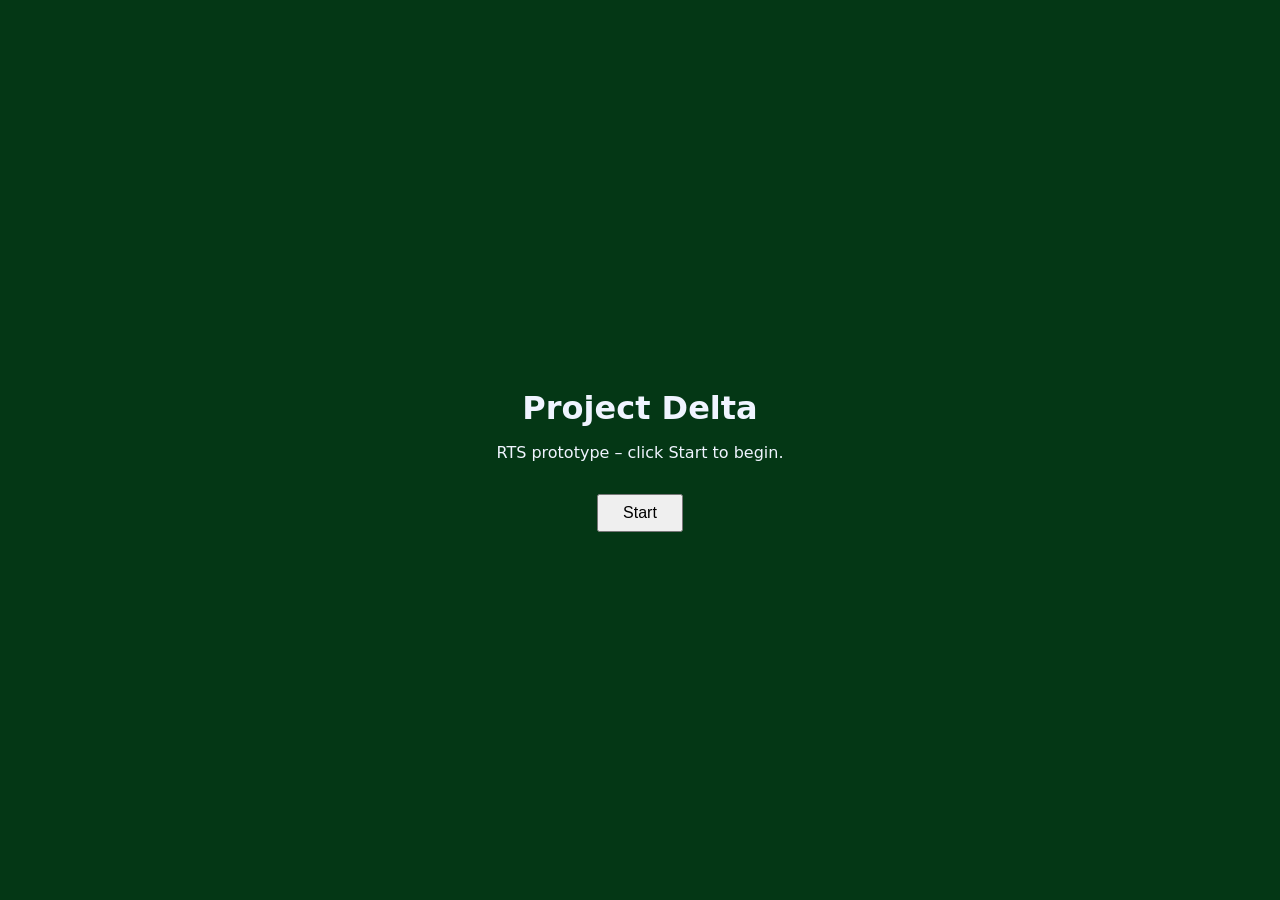
==== index.html @ 67fea427 "Started Prototype. Added First two unit shapes, two buildings, one resource, and basic movement & un" ====
<!DOCTYPE html>
<html lang="en">
<head>
    <meta charset="UTF-8">
    <title>Mercenaries Of Armolga</title>
    <link rel="stylesheet" href="style.css">
</head>
<body class="main-menu">
  <div class="menu-container">
    <h1>Project Delta</h1>
    <p>RTS prototype – click Start to begin.</p>
    <button id="start-btn">Start</button>
  </div>

  <script>
    document.getElementById('start-btn').addEventListener('click', () => {
      // For now, go straight to the level; we can route through a setup page later.
      window.location.href = 'html/level.html';
    });
  </script>
</body>
</html>
---- style.css ----
/* General reset-ish */
html, body {
    margin: 0;
    padding: 0;
    height: 100%;
    font-family: system-ui, sans-serif;
    background: #043715;
    color: #f0f4ff;
}

/* Menu screen */
.main-menu {
    display: flex;
    align-items: center;
    justify-content: center;
}

.menu-container {
    text-align: center;
}

.menu-container h1 {
    margin-bottom: 0.5rem;
}

.menu-container button {
    margin-top: 1rem;
    padding: 0.5rem 1.5rem;
    font-size: 1rem;
    cursor: pointer;
}

/* Level screen */
.level {
    display: flex;
    align-items: center;
    justify-content: center;
}

#gameCanvas {
    border: 2px solid #3a4a7a;
    background: radial-gradient(circle at center, #46f293, #0f4f3a);
}

.game-wrapper {
    display: flex;
    gap: 16px;
    align-items: flex-start;
}

#resource-hud {
  position: fixed;
  top: 8px;
  right: 12px;
  color: #f0f4ff;
  font-size: 14px;
  display: flex;
  align-items: center;
  gap: 6px;
  z-index: 10;
}

#scraps-icon {
  color: #b87333; /* copper color to match the node [web:119] */
  font-size: 16px;
}

#scraps-amount {
  font-weight: bold;
  color: #b87333;
}

#ui-panel {
    color: #f0f4ff;
    font-size: 14px;
}

.ui-section.hidden {
    display: none;
}

#building-ui button {
    margin-top: 0.5rem;
    padding: 0.25rem 1rem;
    cursor: pointer;
}

#train-info {
  margin-top: 4px;
  font-size: 12px;
  color: #cfd8ff;
}

.progress {
  margin-top: 0.5rem;
  width: 150px;
  height: 10px;
  border: 1px solid #f0f4ff;
  background: rgba(0, 0, 0, 0.4);
  position: relative;
  overflow: hidden;
}

.progress.hidden {
  display: none;
}

#train-progress-fill {
  height: 100%;
  width: 0%;
  background: #46f293;
  transition: width 0.1s linear;
}
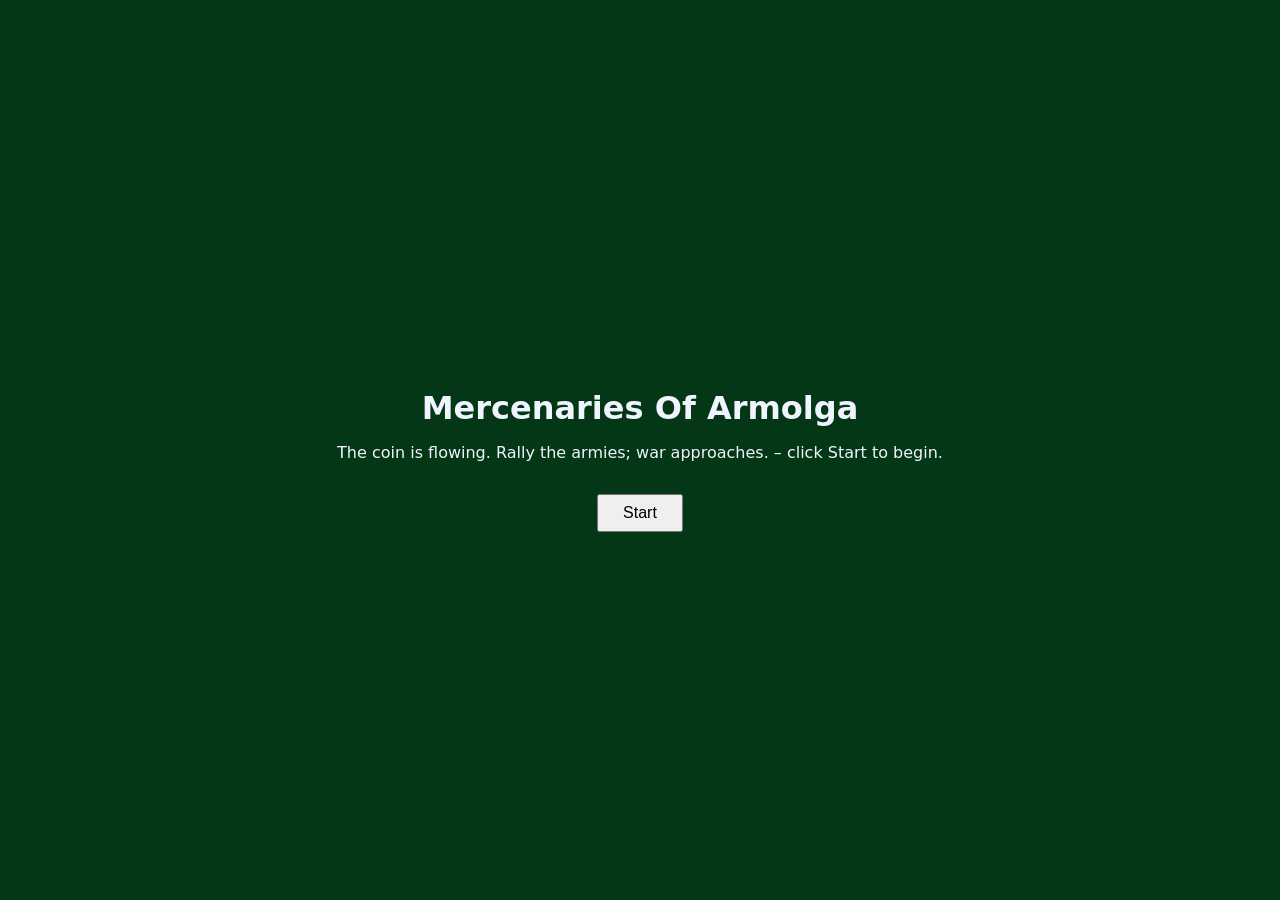
==== commit d0a4fdb1: "Added first enemy, added damage & health, fixed minor collision bug, organized Sprints" ====
--- a/index.html
+++ b/index.html
@@ -7,8 +7,8 @@
 </head>
 <body class="main-menu">
   <div class="menu-container">
-    <h1>Project Delta</h1>
-    <p>RTS prototype – click Start to begin.</p>
+    <h1>Mercenaries Of Armolga</h1>
+    <p>The coin is flowing. Rally the armies; war approaches. – click Start to begin.</p>
     <button id="start-btn">Start</button>
   </div>
 
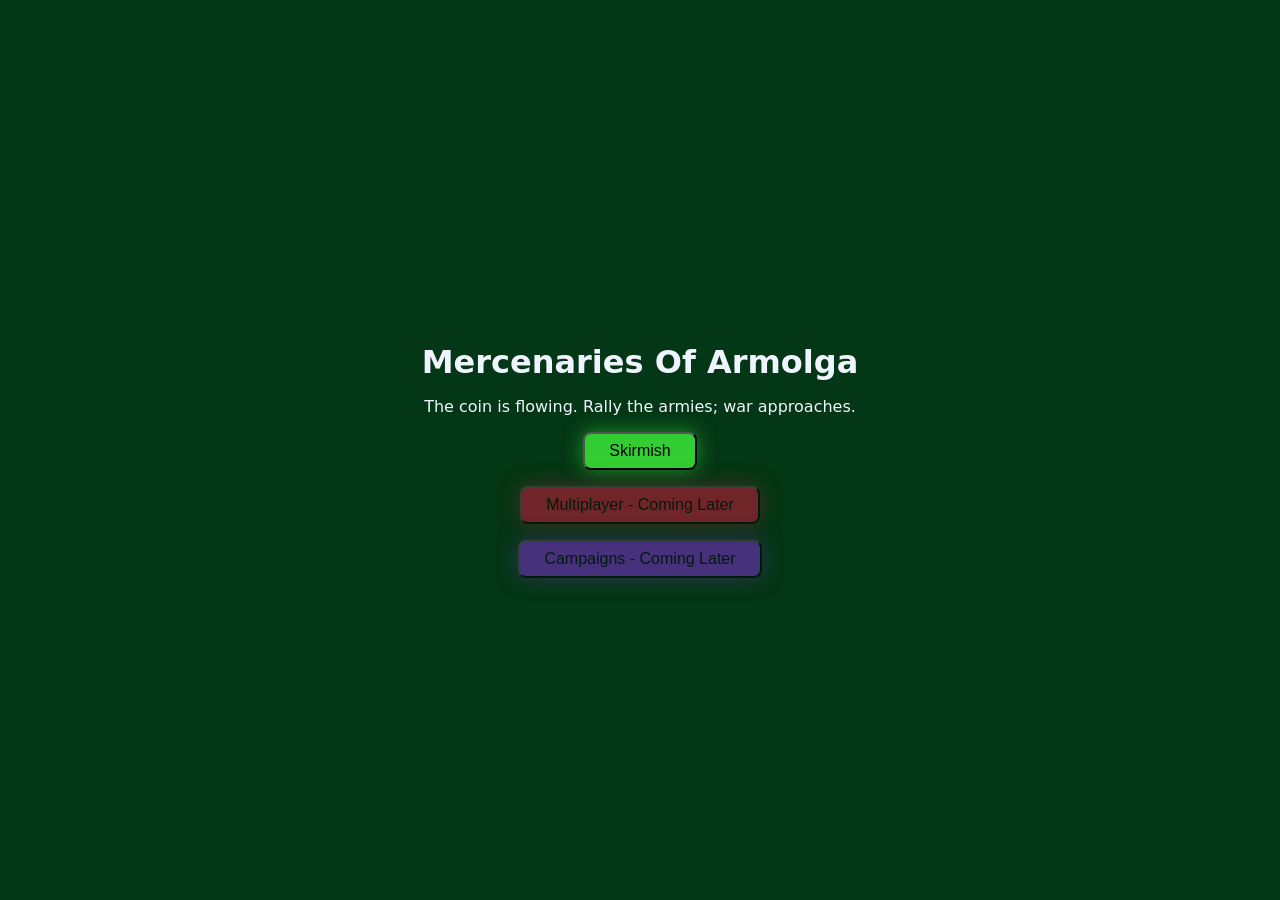
==== commit cd13d0cd: "Updated index.html with new button layout" ====
--- a/index.html
+++ b/index.html
@@ -1,21 +1,31 @@
 <!DOCTYPE html>
 <html lang="en">
 <head>
-    <meta charset="UTF-8">
-    <title>Mercenaries Of Armolga</title>
-    <link rel="stylesheet" href="style.css">
+  <meta charset="UTF-8">
+  <title>Mercenaries Of Armolga</title>
+  <link rel="stylesheet" href="style.css">
 </head>
 <body class="main-menu">
   <div class="menu-container">
     <h1>Mercenaries Of Armolga</h1>
-    <p>The coin is flowing. Rally the armies; war approaches. – click Start to begin.</p>
-    <button id="start-btn">Start</button>
+    <p>The coin is flowing. Rally the armies; war approaches.</p>
+    <button id="skirmish-btn">Skirmish</button>
+    <button id="multiplayer-btn" class="coming-later">Multiplayer - Coming Later</button>
+    <button id="campaigns-btn" class="coming-later">Campaigns - Coming Later</button>
   </div>
 
   <script>
-    document.getElementById('start-btn').addEventListener('click', () => {
-      // For now, go straight to the level; we can route through a setup page later.
-      window.location.href = 'html/level.html';
+    document.getElementById('skirmish-btn').addEventListener('click', () => {
+      window.location.href = 'html/setup.html';
+    });
+
+    // Optional: Add click feedback for coming-later buttons
+    document.getElementById('multiplayer-btn').addEventListener('click', () => {
+      console.log('Multiplayer feature coming soon!');
+    });
+
+    document.getElementById('campaigns-btn').addEventListener('click', () => {
+      console.log('Campaigns feature coming soon!');
     });
   </script>
 </body>
--- a/style.css
+++ b/style.css
@@ -1,4 +1,6 @@
-/* General reset-ish */
+    /* UNIVERSAL (HTML) ELEMENTS */
+
+
 html, body {
     margin: 0;
     padding: 0;
@@ -8,7 +10,13 @@
     color: #f0f4ff;
 }
 
-/* Menu screen */
+.hidden {
+  display: none;
+}
+
+
+    /* INDEX PAGE ELEMENTS */
+
 .main-menu {
     display: flex;
     align-items: center;
@@ -24,13 +32,363 @@
 }
 
 .menu-container button {
-    margin-top: 1rem;
+    display: block;
+    margin: 1rem auto 0 auto;
     padding: 0.5rem 1.5rem;
     font-size: 1rem;
     cursor: pointer;
-}
-
-/* Level screen */
+    border-radius: 8px;
+    box-shadow: 0 0 15px rgba(255, 255, 255, 0.3);
+    transition: box-shadow 0.3s ease;
+}
+
+#skirmish-btn {
+    background-color: #32cd32; /* LimeGreen */
+    box-shadow: 0 0 20px rgba(50, 205, 50, 0.6);
+}
+
+#skirmish-btn:hover {
+    background-color: #28a428;
+    box-shadow: 0 0 30px rgba(50, 205, 50, 0.9);
+}
+
+#multiplayer-btn {
+    background-color: #dc143c; /* Crimson */
+    box-shadow: 0 0 20px rgba(220, 20, 60, 0.6);
+}
+
+#campaigns-btn {
+    background-color: #8a2be2; /* BlueViolet */
+    box-shadow: 0 0 20px rgba(138, 43, 226, 0.6);
+}
+
+.coming-later {
+    opacity: 0.5;
+    cursor: not-allowed;
+}
+
+.coming-later:hover {
+    transform: none;
+}
+
+
+    /* SETUP PAGE UI ELEMENTS */
+
+
+body.setup-page {
+    display: flex;
+    justify-content: center;
+    align-items: center;
+    min-height: 100vh;
+    /* Use the same green as the base page */
+    background: #043715;
+    color: #f0f4ff;
+    font-family: system-ui, sans-serif;
+}
+
+.setup-container {
+    max-width: 900px;
+    width: 100%;
+    padding: 24px;
+    background: rgba(0, 0, 0, 0.6);
+    border-radius: 8px;
+    box-shadow: 0 0 20px rgba(0, 0, 0, 0.8);
+}
+
+.setup-section {
+    margin-bottom: 24px;
+}
+
+.setup-section h2 {
+    margin-bottom: 12px;
+    font-size: 1.2rem;
+    text-transform: uppercase;
+    letter-spacing: 0.08em;
+}
+
+.faction-grid {
+    display: flex;
+    gap: 16px;
+    flex-wrap: wrap;
+}
+
+.faction-card {
+    flex: 1 1 0;
+    min-width: 160px;
+    padding: 16px;
+    border-radius: 6px;
+    border: 2px solid #555;
+    cursor: pointer;
+    text-align: center;
+    transition: border-color 0.15s ease, transform 0.1s ease, background 0.15s ease;
+    background: rgba(20, 20, 30, 0.8);
+}
+
+.faction-card h3 {
+    margin: 0 0 8px;
+}
+
+.faction-card p {
+    margin: 0;
+    font-size: 0.85rem;
+    opacity: 0.85;
+}
+
+.faction-card.selected {
+    border-color: #ff8c1a;
+    box-shadow: 0 0 10px rgba(255, 140, 26, 0.7);
+    transform: translateY(-2px);
+}
+
+.faction-card.disabled {
+    opacity: 0.4;
+    cursor: not-allowed;
+    border-style: dashed;
+}
+
+/* Crimson for Malachordith */
+#faction-malachordith {
+  background-color: #dc143c; /* Crimson */
+}
+
+/* Lime for Foldari */
+#faction-foldari {
+  background-color: #32cd32; /* LimeGreen */
+}
+
+/* Violet for Shiervale */
+#faction-shiervale {
+  background-color: #8a2be2; /* BlueViolet */
+}
+
+/* Keep text readable on bright colors */
+#faction-malachordith h3,
+#faction-malachordith p,
+#faction-foldari h3,
+#faction-foldari p,
+#faction-shiervale h3,
+#faction-shiervale p {
+  color: #ffffff;
+}
+
+.setup-row {
+    display: flex;
+    align-items: center;
+    gap: 12px;
+}
+
+.setup-row label {
+    min-width: 120px;
+}
+
+.setup-row select {
+    padding: 4px 8px;
+}
+
+.setup-footer {
+    margin-top: 24px;
+    text-align: right;
+}
+
+.setup-footer button {
+    padding: 10px 18px;
+    font-size: 1rem;
+    cursor: pointer;
+}
+
+.setup-footer button:disabled {
+    opacity: 0.5;
+    cursor: not-allowed;
+}
+
+/* Modal overlay */
+.map-modal-overlay {
+  position: fixed;
+  inset: 0;
+  background: rgba(0, 0, 0, 0.6);
+  display: flex;
+  align-items: center;
+  justify-content: center;
+  z-index: 1000;
+}
+
+/* When hidden attribute is present, browser hides it by default; no extra needed */
+
+/* Modal card */
+.map-modal-overlay[hidden] {
+  display: none !important;
+}
+
+.map-modal {
+  background: #111;
+  border-radius: 8px;
+  padding: 16px 20px;
+  max-width: 600px;
+  width: 90%;
+  box-shadow: 0 12px 40px rgba(0, 0, 0, 0.8);
+  color: #f5f5f5;
+}
+
+.map-modal-header {
+  display: flex;
+  align-items: center;
+  justify-content: space-between;
+  margin-bottom: 12px;
+}
+
+.map-modal-header h2 {
+  margin: 0;
+}
+
+#map-modal-close {
+  background: none;
+  border: none;
+  color: #f5f5f5;
+  font-size: 20px;
+  cursor: pointer;
+}
+
+.map-modal-body {
+  margin-bottom: 12px;
+}
+
+.map-grid {
+  display: grid;
+  grid-template-columns: repeat(3, 1fr);   /* 3 columns */
+  grid-auto-rows: auto;                    /* rows grow to content */
+  gap: 12px;
+}
+
+.map-card {
+  background: #222;
+  border: 1px solid #444;
+  border-radius: 6px;
+  padding: 10px 12px;
+  text-align: left;
+  cursor: pointer;
+  color: inherit;
+}
+
+.map-thumb {
+  width: 100%;
+  aspect-ratio: 1 / 1;
+  background:
+    repeating-linear-gradient(
+      45deg,
+      #111,
+      #111 8px,
+      #151515 8px,
+      #151515 16px
+    );
+  border-radius: 4px;
+  margin-bottom: 8px;
+  border: 1px solid #333;
+}
+
+.map-card h3 {
+  margin: 0 0 4px;
+}
+
+.map-card.disabled {
+  opacity: 0.5;
+  cursor: default;
+}
+
+.map-card:not(.disabled):hover {
+  border-color: #ffb347;
+  background: #2a2520;
+}
+
+.map-modal-footer {
+  text-align: right;
+}
+
+#map-modal-cancel {
+  padding: 6px 12px;
+}
+
+
+    /* GAME MENU BUTTON + MODALS */
+
+
+.game-menu-button {
+  position: fixed;
+  top: 8px;
+  left: 12px;
+  z-index: 20;
+  padding: 4px 8px;
+  font-size: 18px;
+  border-radius: 4px;
+  border: 1px solid #555;
+  background: rgba(0, 0, 0, 0.7);
+  color: #f0f4ff;
+  cursor: pointer;
+}
+
+.game-menu-button:hover {
+  background: rgba(0, 0, 0, 0.9);
+}
+
+/* Reuse your overlay idea but keep it generic for game menus */
+.game-menu-modal {
+  position: fixed;
+  inset: 0;
+  z-index: 1000;
+}
+
+.game-menu-modal.hidden {
+  display: none;
+}
+
+.game-menu-backdrop {
+  position: absolute;
+  inset: 0;
+  background: rgba(0, 0, 0, 0.6);
+}
+
+.game-menu-content {
+  position: relative;
+  max-width: 320px;
+  margin: 120px auto 0 auto;
+  background: #111;
+  border-radius: 8px;
+  padding: 16px 20px;
+  box-shadow: 0 12px 40px rgba(0, 0, 0, 0.8);
+  color: #f0f4ff;
+  text-align: left;
+}
+
+.game-menu-content h2 {
+  margin-top: 0;
+  margin-bottom: 12px;
+}
+
+.game-menu-content button {
+  display: block;
+  width: 100%;
+  margin-bottom: 8px;
+  padding: 6px 10px;
+  border-radius: 4px;
+  border: 1px solid #555;
+  background: #222;
+  color: #f0f4ff;
+  cursor: pointer;
+}
+
+.game-menu-content button:hover {
+  background: #2a2520;
+  border-color: #ffb347;
+}
+
+.menu-close {
+  margin-top: 4px;
+  background: #333;
+}
+
+
+    /* LEVEL HUD/UI ELEMENTS */
+
+
 .level {
     display: flex;
     align-items: center;
@@ -46,6 +404,7 @@
     display: flex;
     gap: 16px;
     align-items: flex-start;
+    position: relative;
 }
 
 #resource-hud {
@@ -55,24 +414,80 @@
   color: #f0f4ff;
   font-size: 14px;
   display: flex;
+  flex-direction: column;   /* stack rows vertically */
+  align-items: flex-end;    /* align text to the right edge */
+  gap: 2px;
+  z-index: 10;
+}
+
+.hud-row {
+  display: flex;
   align-items: center;
-  gap: 6px;
-  z-index: 10;
-}
-
-#scraps-icon {
-  color: #b87333; /* copper color to match the node [web:119] */
-  font-size: 16px;
-}
-
+  gap: 4px;
+}
+
+.hud-icon {
+  font-size: 12px;
+}
+
+/* Scraps color */
+#scraps-icon,
 #scraps-amount {
+  color: #b87333;
   font-weight: bold;
-  color: #b87333;
-}
+}
+
+/* Placeholder colors for other resources */
+#olives-icon,
+#olives-amount {
+  color: #C0C0C0; /* yellowgreen-ish */
+}
+
+#prisms-icon,
+#prisms-amount {
+  color: #FFD700; /* lightskyblue */
+}
+
+/* Population colors */
+#pop-icon,
+#pop-amount,
+#pop-cap {
+  color: #f0f4ff;
+  font-weight: bold;
+}
+
+.idle-worker-warning {
+  margin-top: 4px;
+  font-size: 12px;
+  color: #ffeb3b;          /* yellowish warning */
+  text-align: right;       /* align with the HUD on the right */
+}
+
+.idle-worker-warning.hidden {
+  display: none;
+}
+
+.game-timer {
+  position: absolute;
+  top: 120px; /* Adjust based on where idle worker warning sits */
+  left: 30px;
+  font-size: 14px;
+  color: #ffffff;
+  background: rgba(21, 239, 14, 0.7);
+  padding: 5px 10px;
+  border-radius: 4px;
+  font-family: monospace;
+  z-index: 100;
+}
+
+
+    /* BUILDING/UNIT UI PANEL ELEMENTS */
+
 
 #ui-panel {
-    color: #f0f4ff;
-    font-size: 14px;
+  position: absolute;
+  bottom: 20px;
+  right: 20px;
 }
 
 .ui-section.hidden {
